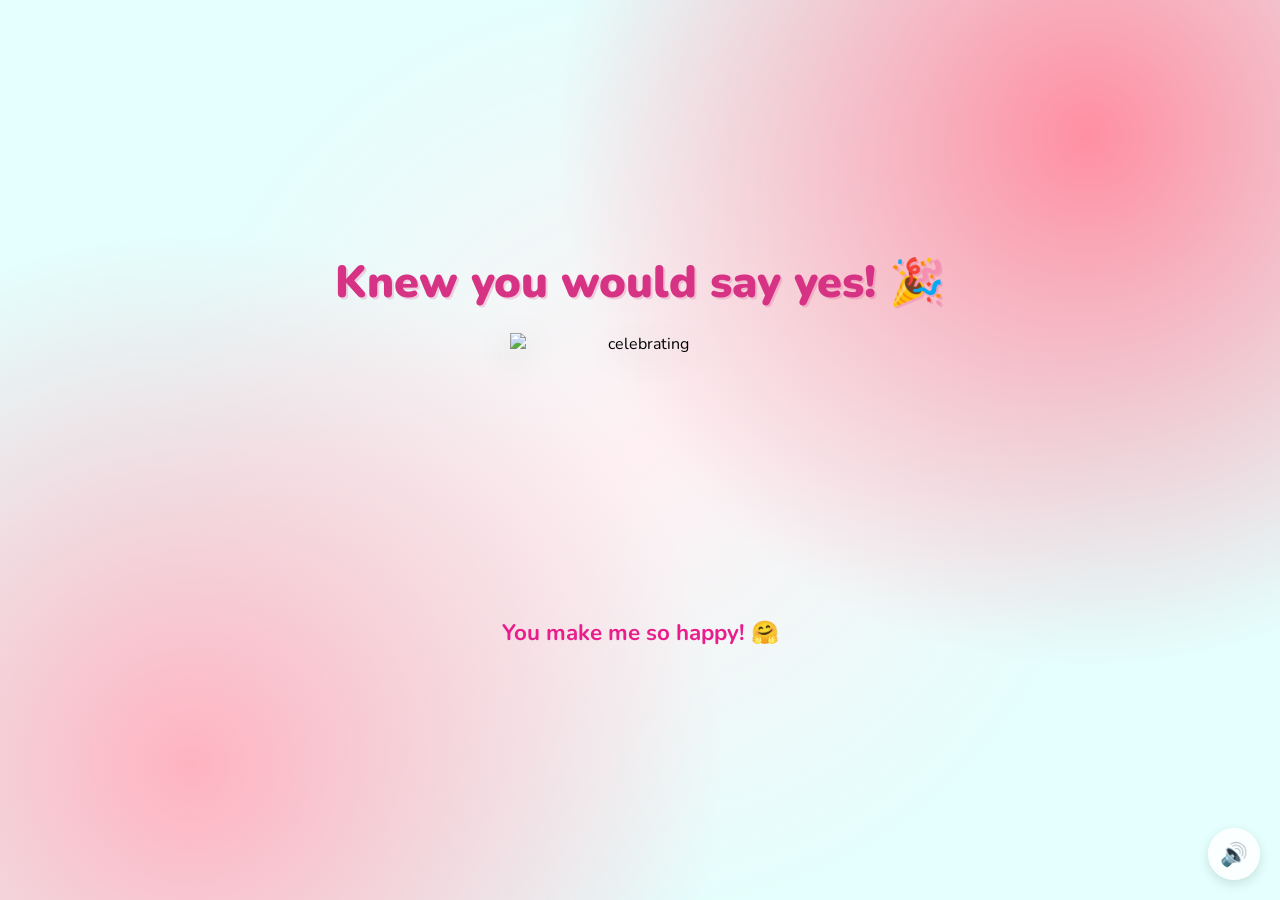
==== yes.html @ a2961c31 "Add files via upload" ====
<!DOCTYPE html>
<html lang="en">
<head>
    <meta charset="UTF-8">
    <meta name="viewport" content="width=device-width, initial-scale=1.0">
    <title>Yay! 🎉</title>
    <link rel="preconnect" href="https://fonts.googleapis.com">
    <link href="https://fonts.googleapis.com/css2?family=Nunito:wght@400;700;800;900&display=swap" rel="stylesheet">
    <link rel="stylesheet" href="style.css">
    <script src="https://cdn.jsdelivr.net/npm/canvas-confetti@1.9.2/dist/confetti.browser.min.js"></script>
</head>
<body>
    <div class="hearts-bg"></div>

    <div class="container yes-container">
        <h1 class="yes-title">Knew you would say yes! 🎉</h1>

        <div class="gif-container">
            <img id="cat-gif" src="https://media.tenor.com/zKKwMArSjikAAAAj/cosytales-cute.gif" alt="celebrating">
        </div>

        <p class="yes-message">You make me so happy! 🤗</p>
    </div>

    <audio id="bg-music" loop>
        <source src="music/Quiet Place.mp3" type="audio/mpeg">
    </audio>

    <button id="music-toggle" onclick="toggleMusic()" title="Toggle music">🔊</button>

    <script src="yes-script.js"></script>
</body>
</html>
---- style.css ----
* {
    margin: 0;
    padding: 0;
    box-sizing: border-box;
}

body {
    background-color: #e4fffd;
    font-family: 'Nunito', sans-serif;
    min-height: 100vh;
    display: flex;
    justify-content: center;
    align-items: center;
    overflow: hidden;
    background-image:
        radial-gradient(circle at 15% 85%, #ffb3c1 0%, transparent 40%),
        radial-gradient(circle at 85% 15%, #ff8fa3 0%, transparent 40%),
        radial-gradient(circle at 50% 50%, #fff0f3 0%, transparent 60%);
}

/* Floating hearts background */
.hearts-bg {
    position: fixed;
    top: 0; left: 0; right: 0; bottom: 0;
    pointer-events: none;
    z-index: 0;
    overflow: hidden;
}

.hearts-bg::before,
.hearts-bg::after {
    content: '☕ 📞 🍕 🍫 🍟';
    position: absolute;
    font-size: 1.5rem;
    opacity: 0.15;
    animation: floatHearts 12s linear infinite;
    white-space: nowrap;
    top: 100%;
    left: 10%;
}

.hearts-bg::after {
    animation-delay: 6s;
    left: 60%;
    content: '☕ 📞 🍕 🍫 🍟';
}

@keyframes floatHearts {
    from { transform: translateY(0); opacity: 0.15; }
    to { transform: translateY(-110vh); opacity: 0; }
}

.container {
    position: relative;
    z-index: 1;
    text-align: center;
    padding: 40px 20px;
}

h1 {
    font-size: 2.4rem;
    color: #d63384;
    font-weight: 900;
    margin-bottom: 20px;
    text-shadow: 2px 2px 0px rgba(214, 51, 132, 0.2);
    animation: wiggle 2s ease-in-out infinite;
}

@keyframes wiggle {
    0%, 100% { transform: rotate(-1deg); }
    50% { transform: rotate(1deg); }
}

.gif-container {
    margin: 20px auto;
    display: flex;
    justify-content: center;
}

#cat-gif {
    width: 200px;
    height: 200px;
    object-fit: contain;
    filter: drop-shadow(0 8px 16px rgba(0,0,0,0.15));
    transition: opacity 0.3s ease;
}

.buttons {
    display: flex;
    gap: 20px;
    justify-content: center;
    align-items: center;
    margin-top: 30px;
    flex-wrap: wrap;
}

#yes-btn {
    background: linear-gradient(135deg, #4CAF50, #45a049);
    color: white;
    border: none;
    border-radius: 16px;
    font-size: 1.6rem;
    font-weight: 900;
    font-family: 'Nunito', sans-serif;
    padding: 18px 45px;
    cursor: pointer;
    transition: transform 0.15s, box-shadow 0.15s;
    box-shadow: 0 6px 20px rgba(76, 175, 80, 0.45);
    letter-spacing: 1px;
}

#yes-btn:hover {
    transform: scale(1.06) translateY(-2px);
    box-shadow: 0 10px 28px rgba(76, 175, 80, 0.55);
}

#yes-btn:active {
    transform: scale(0.98);
}

#no-btn {
    background: linear-gradient(135deg, #e74c3c, #c0392b);
    color: white;
    border: none;
    border-radius: 12px;
    font-size: 1rem;
    font-weight: 700;
    font-family: 'Nunito', sans-serif;
    padding: 12px 28px;
    cursor: pointer;
    transition: background 0.2s, left 0.25s ease, top 0.25s ease;
    box-shadow: 0 4px 14px rgba(231, 76, 60, 0.4);
}

#no-btn:hover {
    background: linear-gradient(135deg, #c0392b, #a93226);
}


#tease-toast {
    margin-top: 14px;
    font-size: 1rem;
    color: #d63384;
    font-weight: 700;
    font-style: italic;
    opacity: 0;
    transform: translateY(6px);
    transition: opacity 0.3s ease, transform 0.3s ease;
    min-height: 1.5rem;
}

#tease-toast.show {
    opacity: 1;
    transform: translateY(0);
}

/* Music toggle button */
#music-toggle {
    position: fixed;
    bottom: 20px;
    right: 20px;
    background: rgba(255, 255, 255, 0.85);
    border: none;
    border-radius: 50%;
    width: 52px;
    height: 52px;
    font-size: 1.4rem;
    cursor: pointer;
    backdrop-filter: blur(10px);
    box-shadow: 0 4px 12px rgba(0, 0, 0, 0.12);
    transition: transform 0.2s;
    z-index: 100;
}

#music-toggle:hover {
    transform: scale(1.1);
}

/* Yes page specific */
.yes-container h1.yes-title {
    font-size: 2.8rem;
    animation: bounceTitle 0.6s ease infinite alternate;
}

@keyframes bounceTitle {
    from { transform: translateY(0) rotate(-1deg); }
    to { transform: translateY(-12px) rotate(1deg); }
}

.yes-message {
    font-size: 1.4rem;
    color: #e91e8c;
    font-weight: 700;
    margin-top: 24px;
    animation: fadeIn 1s ease 0.5s both;
}

@keyframes fadeIn {
    from { opacity: 0; transform: translateY(10px); }
    to { opacity: 1; transform: translateY(0); }
}

.yes-container #cat-gif {
    width: 260px;
    height: 260px;
}
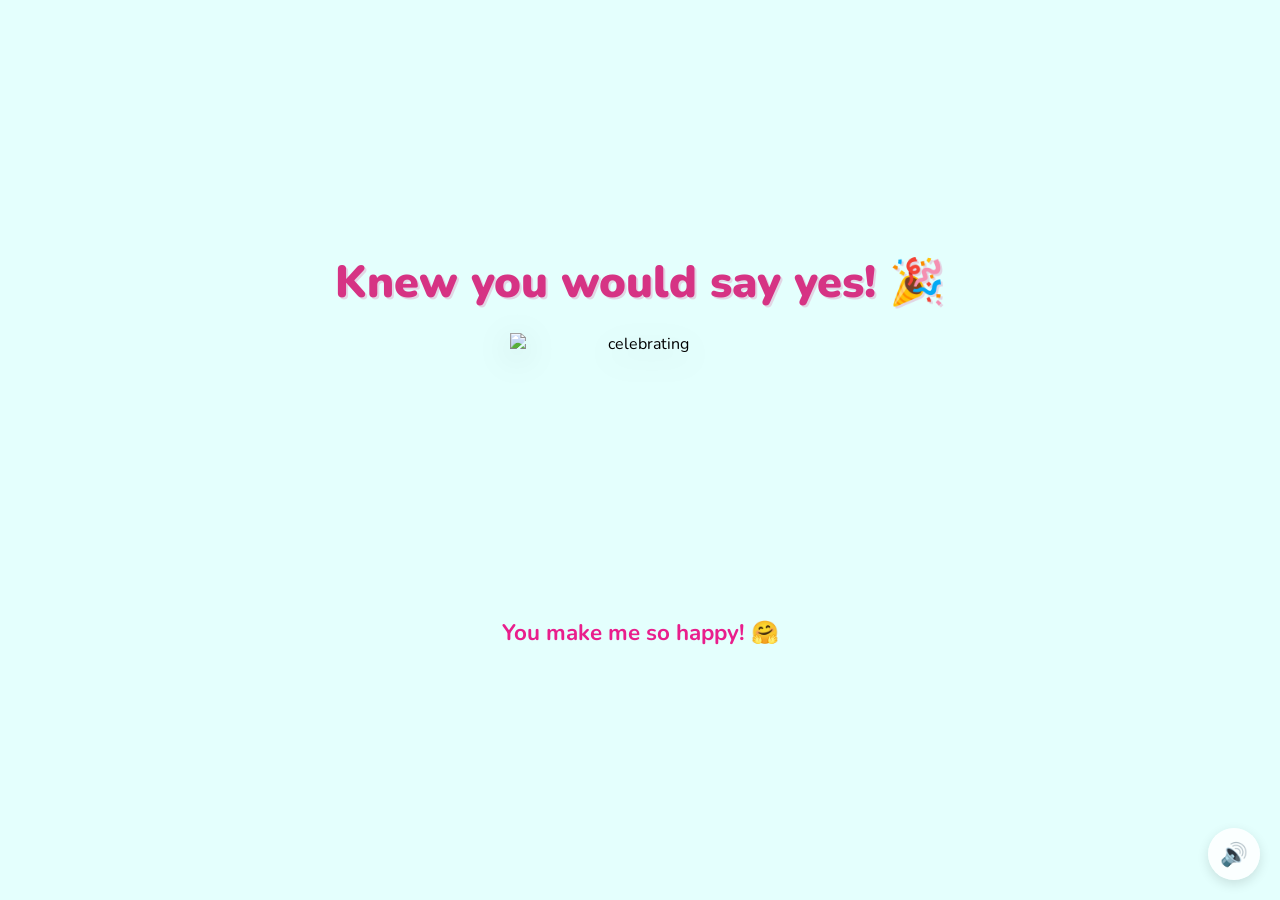
==== commit ca50e308: "Add files via upload" ====
--- a/yes.html
+++ b/yes.html
@@ -2,7 +2,7 @@
 <html lang="en">
 <head>
     <meta charset="UTF-8">
-    <meta name="viewport" content="width=device-width, initial-scale=1.0">
+    <meta name="viewport" content="width=device-width, initial-scale=1.0, maximum-scale=1.0, user-scalable=no">
     <title>Yay! 🎉</title>
     <link rel="preconnect" href="https://fonts.googleapis.com">
     <link href="https://fonts.googleapis.com/css2?family=Nunito:wght@400;700;800;900&display=swap" rel="stylesheet">
@@ -16,7 +16,7 @@
         <h1 class="yes-title">Knew you would say yes! 🎉</h1>
 
         <div class="gif-container">
-            <img id="cat-gif" src="https://media.tenor.com/zKKwMArSjikAAAAj/cosytales-cute.gif" alt="celebrating">
+            <img id="cat-gif" src="https://media.tenor.com/kueOd43ZAlAAAAAi/anuragita-anuragita-couple.gif" alt="celebrating">
         </div>
 
         <p class="yes-message">You make me so happy! 🤗</p>
@@ -30,4 +30,4 @@
 
     <script src="yes-script.js"></script>
 </body>
-</html>
+</html>
--- a/style.css
+++ b/style.css
@@ -2,6 +2,8 @@
     margin: 0;
     padding: 0;
     box-sizing: border-box;
+    /* Suggestion: Removes the default blue highlight when tapping buttons on mobile */
+    -webkit-tap-highlight-color: transparent;
 }
 
 body {
@@ -12,6 +14,9 @@
     justify-content: center;
     align-items: center;
     overflow: hidden;
+    /* Suggestion: Prevents the "bounce" or "pull-to-refresh" effect on mobile browsers */
+    position: fixed;
+    width: 100%;
     background-image:
         radial-gradient(circle at 15% 85%, #ffb3c1 0%, transparent 40%),
         radial-gradient(circle at 85% 15%, #ff8fa3 0%, transparent 40%),
@@ -55,10 +60,12 @@
     z-index: 1;
     text-align: center;
     padding: 40px 20px;
+    width: 100%;
 }
 
 h1 {
-    font-size: 2.4rem;
+    /* Suggestion: Fluid font size that looks good on both small and large screens */
+    font-size: clamp(1.8rem, 8vw, 2.4rem);
     color: #d63384;
     font-weight: 900;
     margin-bottom: 20px;
@@ -107,6 +114,9 @@
     transition: transform 0.15s, box-shadow 0.15s;
     box-shadow: 0 6px 20px rgba(76, 175, 80, 0.45);
     letter-spacing: 1px;
+    /* Suggestion: Ensures the button doesn't grow larger than the screen width */
+    max-width: 90vw;
+    word-wrap: break-word;
 }
 
 #yes-btn:hover {
@@ -130,6 +140,8 @@
     cursor: pointer;
     transition: background 0.2s, left 0.25s ease, top 0.25s ease;
     box-shadow: 0 4px 14px rgba(231, 76, 60, 0.4);
+    /* Suggestion: Stops standard touch behaviors (scrolling) from interfering with clicks */
+    touch-action: none; 
 }
 
 #no-btn:hover {
@@ -203,4 +215,4 @@
 .yes-container #cat-gif {
     width: 260px;
     height: 260px;
-}
+}
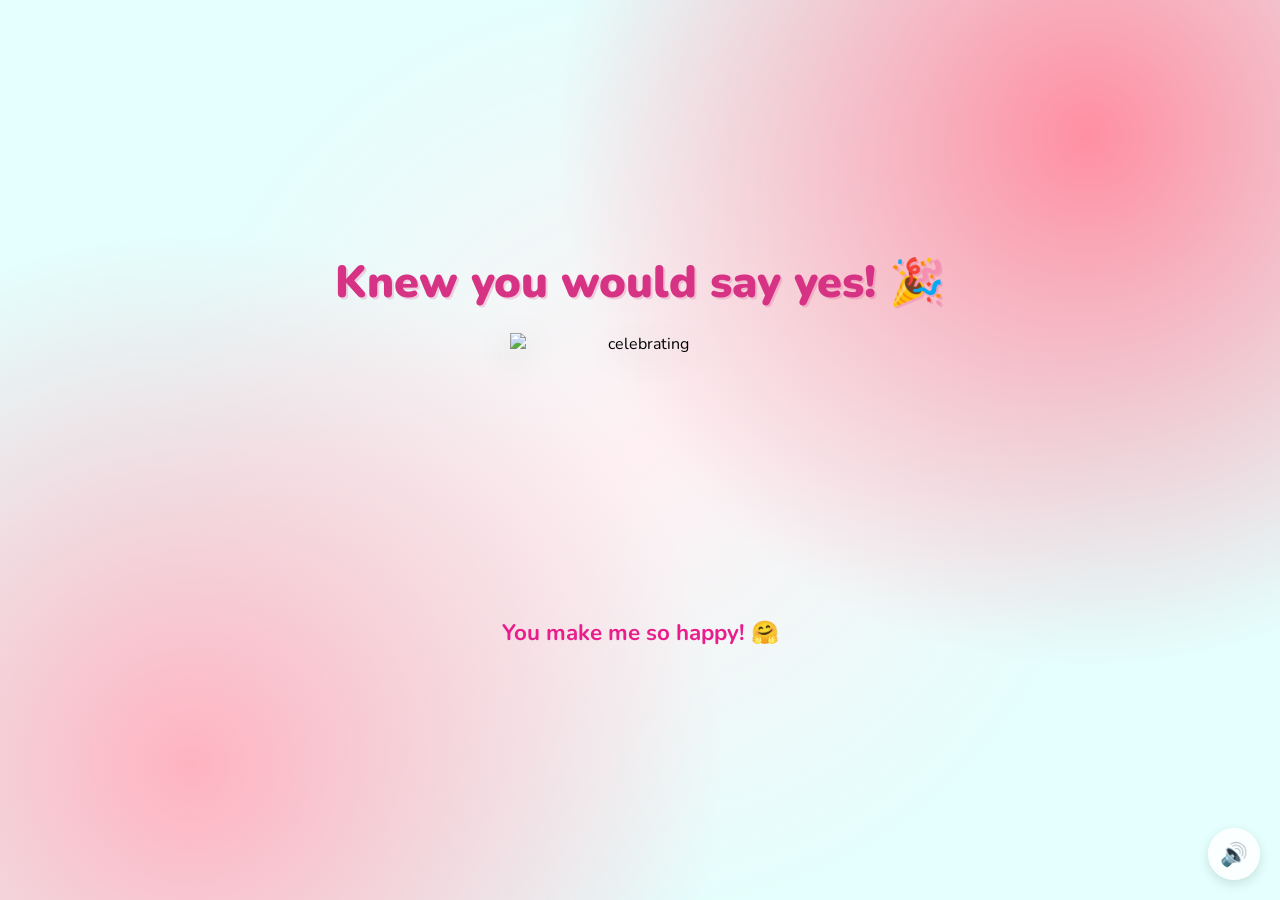
==== commit f843aa99: "Add files via upload" ====
--- a/yes.html
+++ b/yes.html
@@ -2,7 +2,7 @@
 <html lang="en">
 <head>
     <meta charset="UTF-8">
-    <meta name="viewport" content="width=device-width, initial-scale=1.0, maximum-scale=1.0, user-scalable=no">
+    <meta name="viewport" content="width=device-width, initial-scale=1.0">
     <title>Yay! 🎉</title>
     <link rel="preconnect" href="https://fonts.googleapis.com">
     <link href="https://fonts.googleapis.com/css2?family=Nunito:wght@400;700;800;900&display=swap" rel="stylesheet">
@@ -30,4 +30,4 @@
 
     <script src="yes-script.js"></script>
 </body>
-</html>+</html>
--- a/style.css
+++ b/style.css
@@ -2,8 +2,6 @@
     margin: 0;
     padding: 0;
     box-sizing: border-box;
-    /* Suggestion: Removes the default blue highlight when tapping buttons on mobile */
-    -webkit-tap-highlight-color: transparent;
 }
 
 body {
@@ -14,9 +12,6 @@
     justify-content: center;
     align-items: center;
     overflow: hidden;
-    /* Suggestion: Prevents the "bounce" or "pull-to-refresh" effect on mobile browsers */
-    position: fixed;
-    width: 100%;
     background-image:
         radial-gradient(circle at 15% 85%, #ffb3c1 0%, transparent 40%),
         radial-gradient(circle at 85% 15%, #ff8fa3 0%, transparent 40%),
@@ -60,12 +55,10 @@
     z-index: 1;
     text-align: center;
     padding: 40px 20px;
-    width: 100%;
 }
 
 h1 {
-    /* Suggestion: Fluid font size that looks good on both small and large screens */
-    font-size: clamp(1.8rem, 8vw, 2.4rem);
+    font-size: 2.4rem;
     color: #d63384;
     font-weight: 900;
     margin-bottom: 20px;
@@ -114,9 +107,6 @@
     transition: transform 0.15s, box-shadow 0.15s;
     box-shadow: 0 6px 20px rgba(76, 175, 80, 0.45);
     letter-spacing: 1px;
-    /* Suggestion: Ensures the button doesn't grow larger than the screen width */
-    max-width: 90vw;
-    word-wrap: break-word;
 }
 
 #yes-btn:hover {
@@ -140,8 +130,6 @@
     cursor: pointer;
     transition: background 0.2s, left 0.25s ease, top 0.25s ease;
     box-shadow: 0 4px 14px rgba(231, 76, 60, 0.4);
-    /* Suggestion: Stops standard touch behaviors (scrolling) from interfering with clicks */
-    touch-action: none; 
 }
 
 #no-btn:hover {
@@ -215,4 +203,4 @@
 .yes-container #cat-gif {
     width: 260px;
     height: 260px;
-}+}
